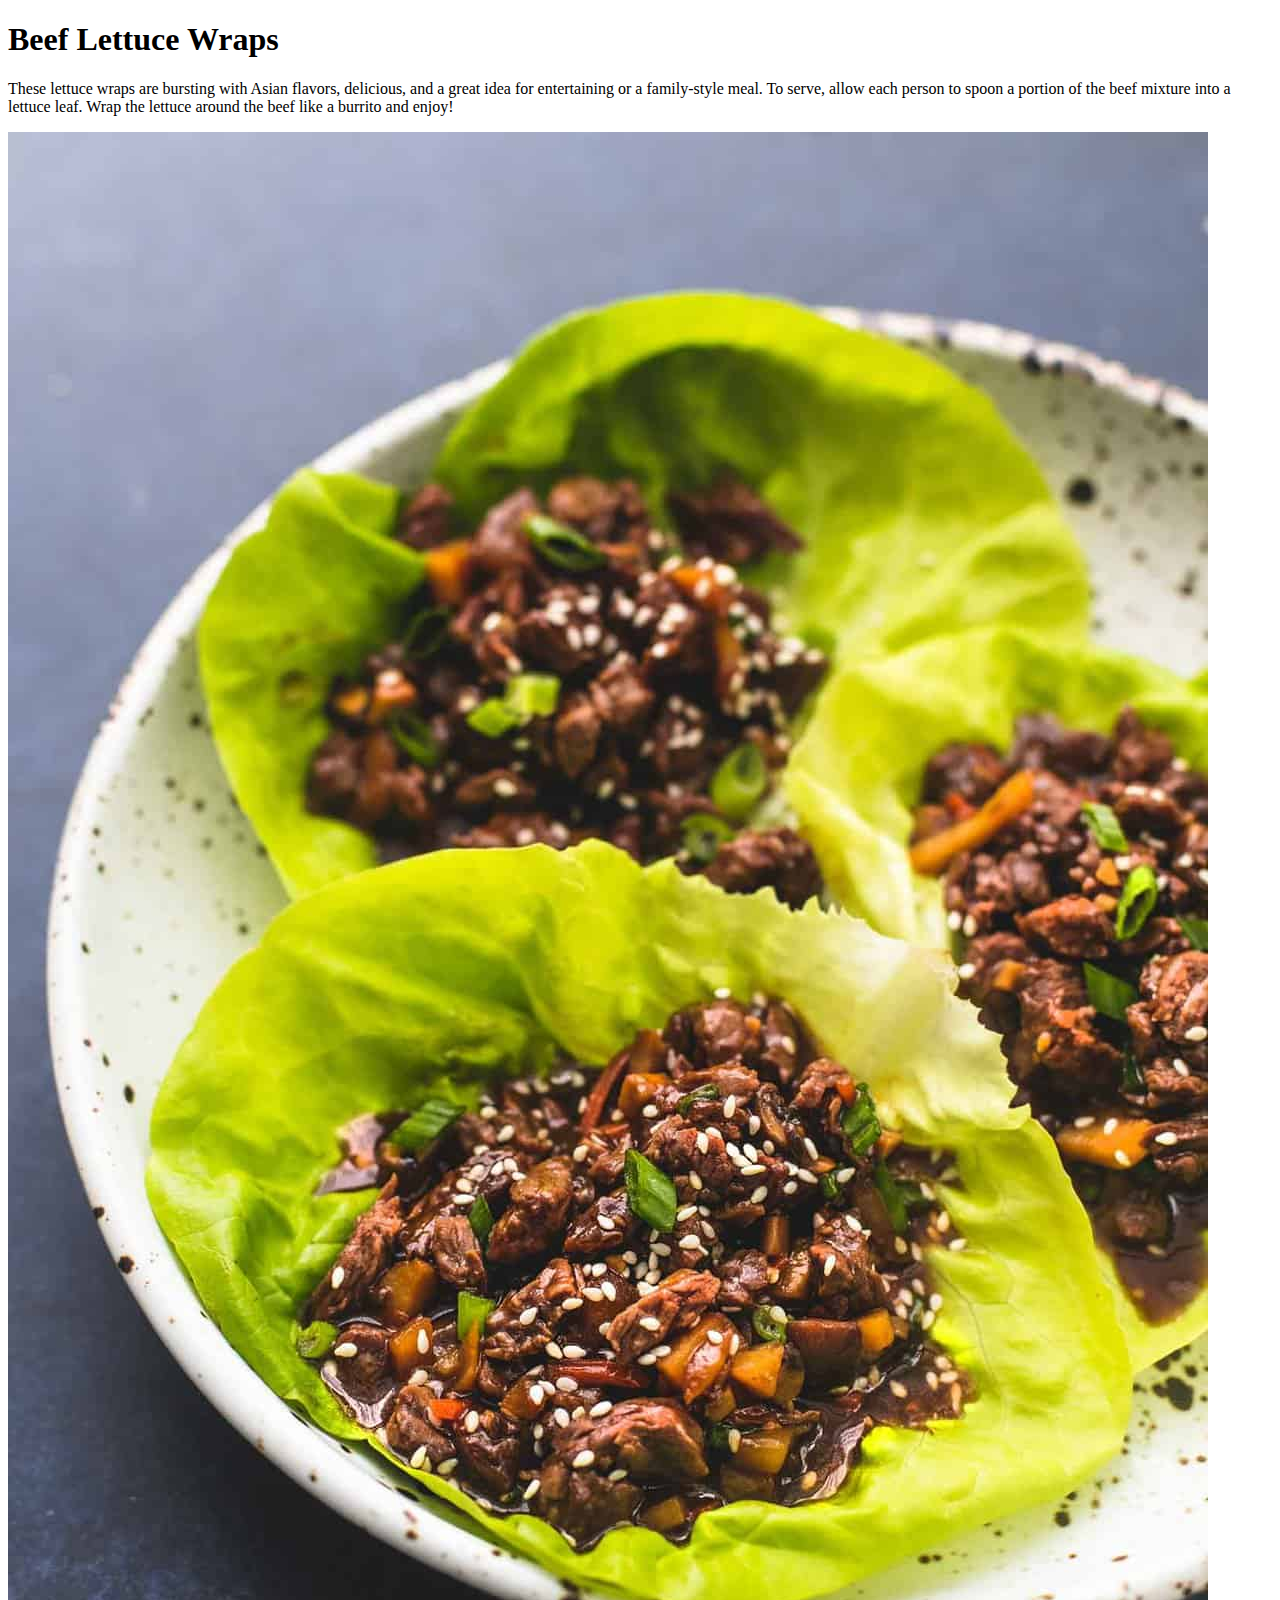
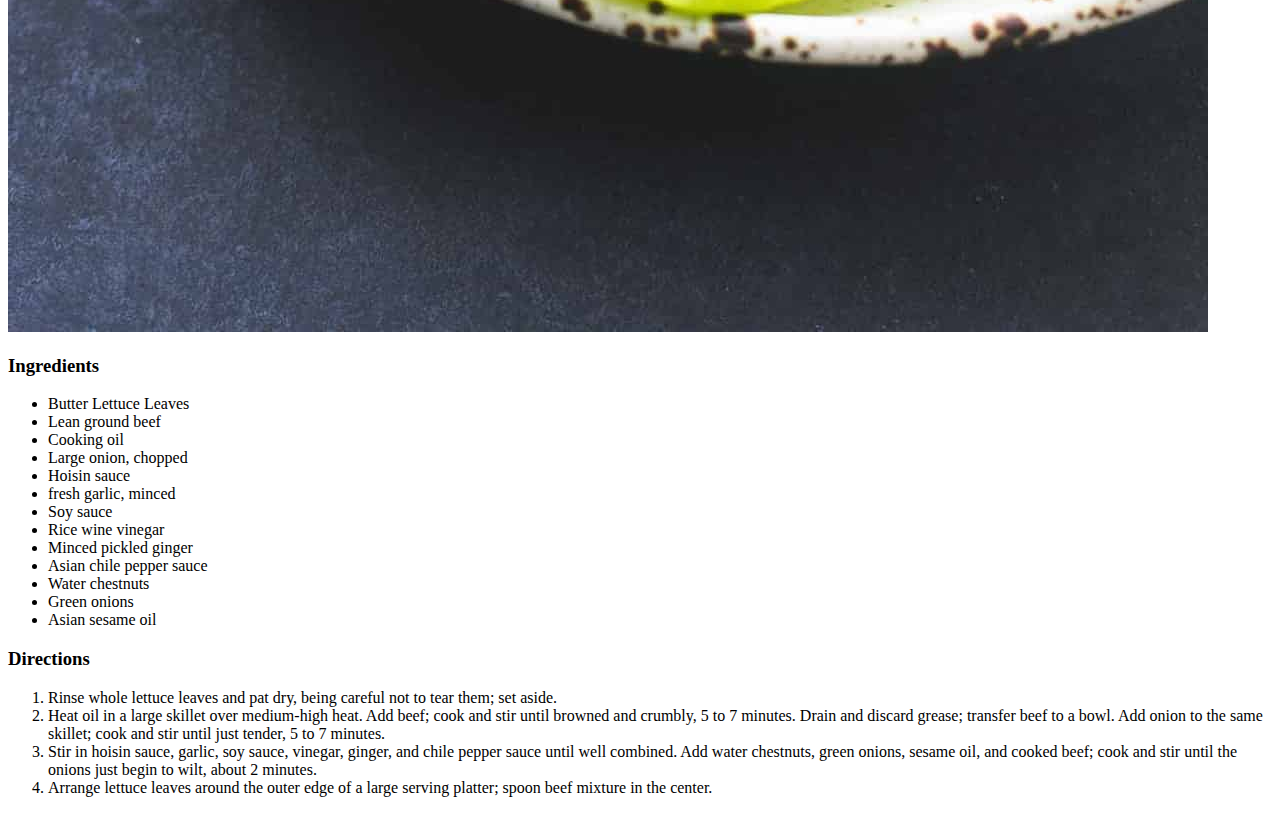
==== recipies/beef-lettuce-wrap.html @ bc553e92 "oops forgot to commit" ====
<!DOCTYPE html>
<html lang="en">
    <meta charset="UTF-8">
    <head>
        <title>Beef Lettuce Wrap</title>
    </head> 
    <body>
        <h1>Beef Lettuce Wraps</h1>
        <p>
            These lettuce wraps are bursting with Asian flavors, delicious, and a great idea for entertaining or a family-style meal. 
            To serve, allow each person to spoon a portion of the beef mixture into a lettuce leaf. 
            Wrap the lettuce around the beef like a burrito and enjoy!
        </p>
        <img src="/recipies/beeflettucewrap.jpg">
        <h3>Ingredients</h3>
        <ul>
            <li>Butter Lettuce Leaves</li>
            <li>Lean ground beef</li>
            <li>Cooking oil</li>
            <li>Large onion, chopped</li>
            <li>Hoisin sauce</li>
            <li>fresh garlic, minced</li>
            <li>Soy sauce</li>
            <li>Rice wine vinegar</li>
            <li>Minced pickled ginger</li>
            <li>Asian chile pepper sauce</li>
            <li>Water chestnuts</li>
            <li>Green onions</li>
            <li>Asian sesame oil</li>
        </ul>
        <h3>Directions</h3>
        <ol>
            <li>
                Rinse whole lettuce leaves and pat dry, being careful not to tear them; set aside.
            </li>
            <li>
                Heat oil in a large skillet over medium-high heat. Add beef; cook and stir until browned and crumbly, 5 to 7 minutes. 
                Drain and discard grease; transfer beef to a bowl. 
                Add onion to the same skillet; cook and stir until just tender, 5 to 7 minutes.
            </li>
            <li>
                Stir in hoisin sauce, garlic, soy sauce, vinegar, ginger, and chile pepper sauce until well combined. 
                Add water chestnuts, green onions, sesame oil, and cooked beef; cook and stir until the onions just begin to wilt, about 2 minutes.
            </li>
            <li>
                Arrange lettuce leaves around the outer edge of a large serving platter; spoon beef mixture in the center.
            </li>
        </ol>
    </body>
</html>
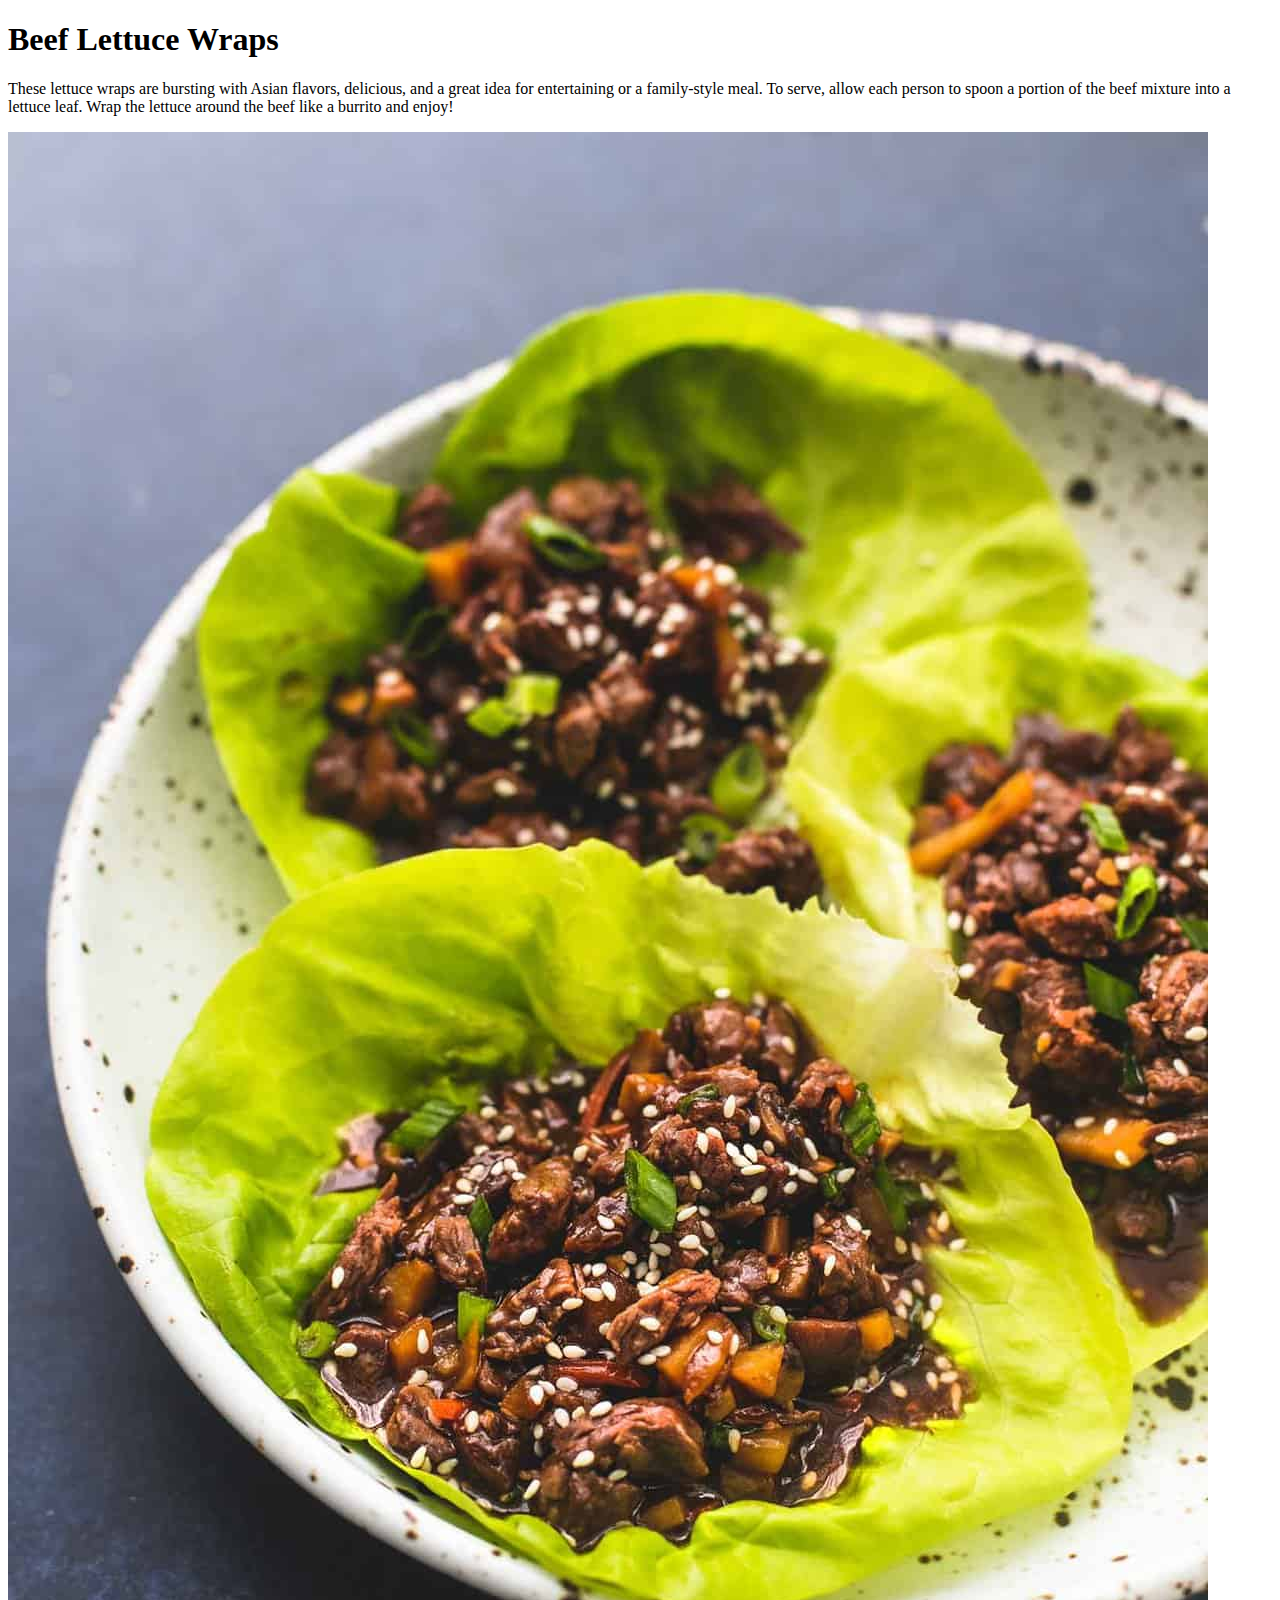
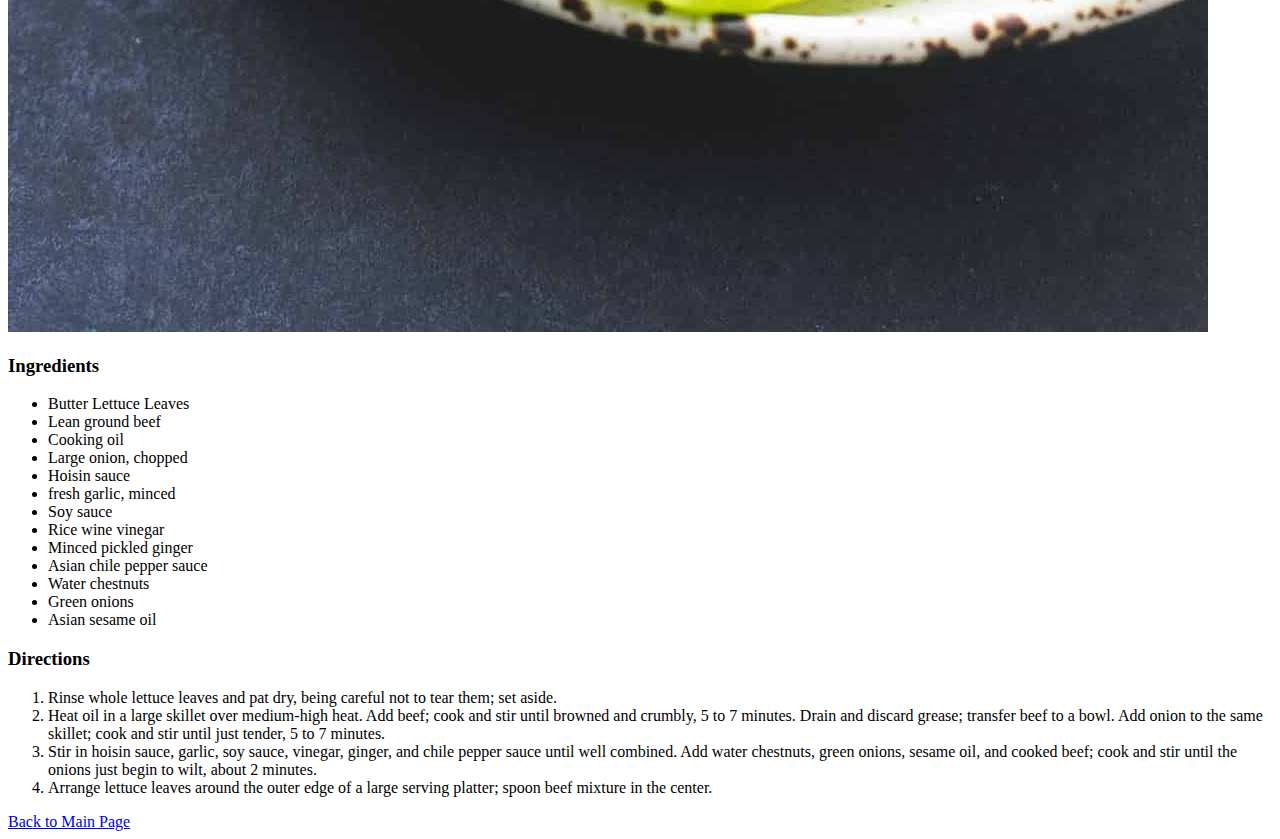
==== commit b1a31655: "added css" ====
--- a/recipies/beef-lettuce-wrap.html
+++ b/recipies/beef-lettuce-wrap.html
@@ -1,8 +1,9 @@
 <!DOCTYPE html>
 <html lang="en">
-    <meta charset="UTF-8">
     <head>
+        <meta charset="UTF-8">
         <title>Beef Lettuce Wrap</title>
+        <link rel="stylesheet" href="index.css" />
     </head> 
     <body>
         <h1>Beef Lettuce Wraps</h1>
@@ -46,5 +47,6 @@
                 Arrange lettuce leaves around the outer edge of a large serving platter; spoon beef mixture in the center.
             </li>
         </ol>
+        <a href="../index.html">Back to Main Page</a>
     </body>
 </html>
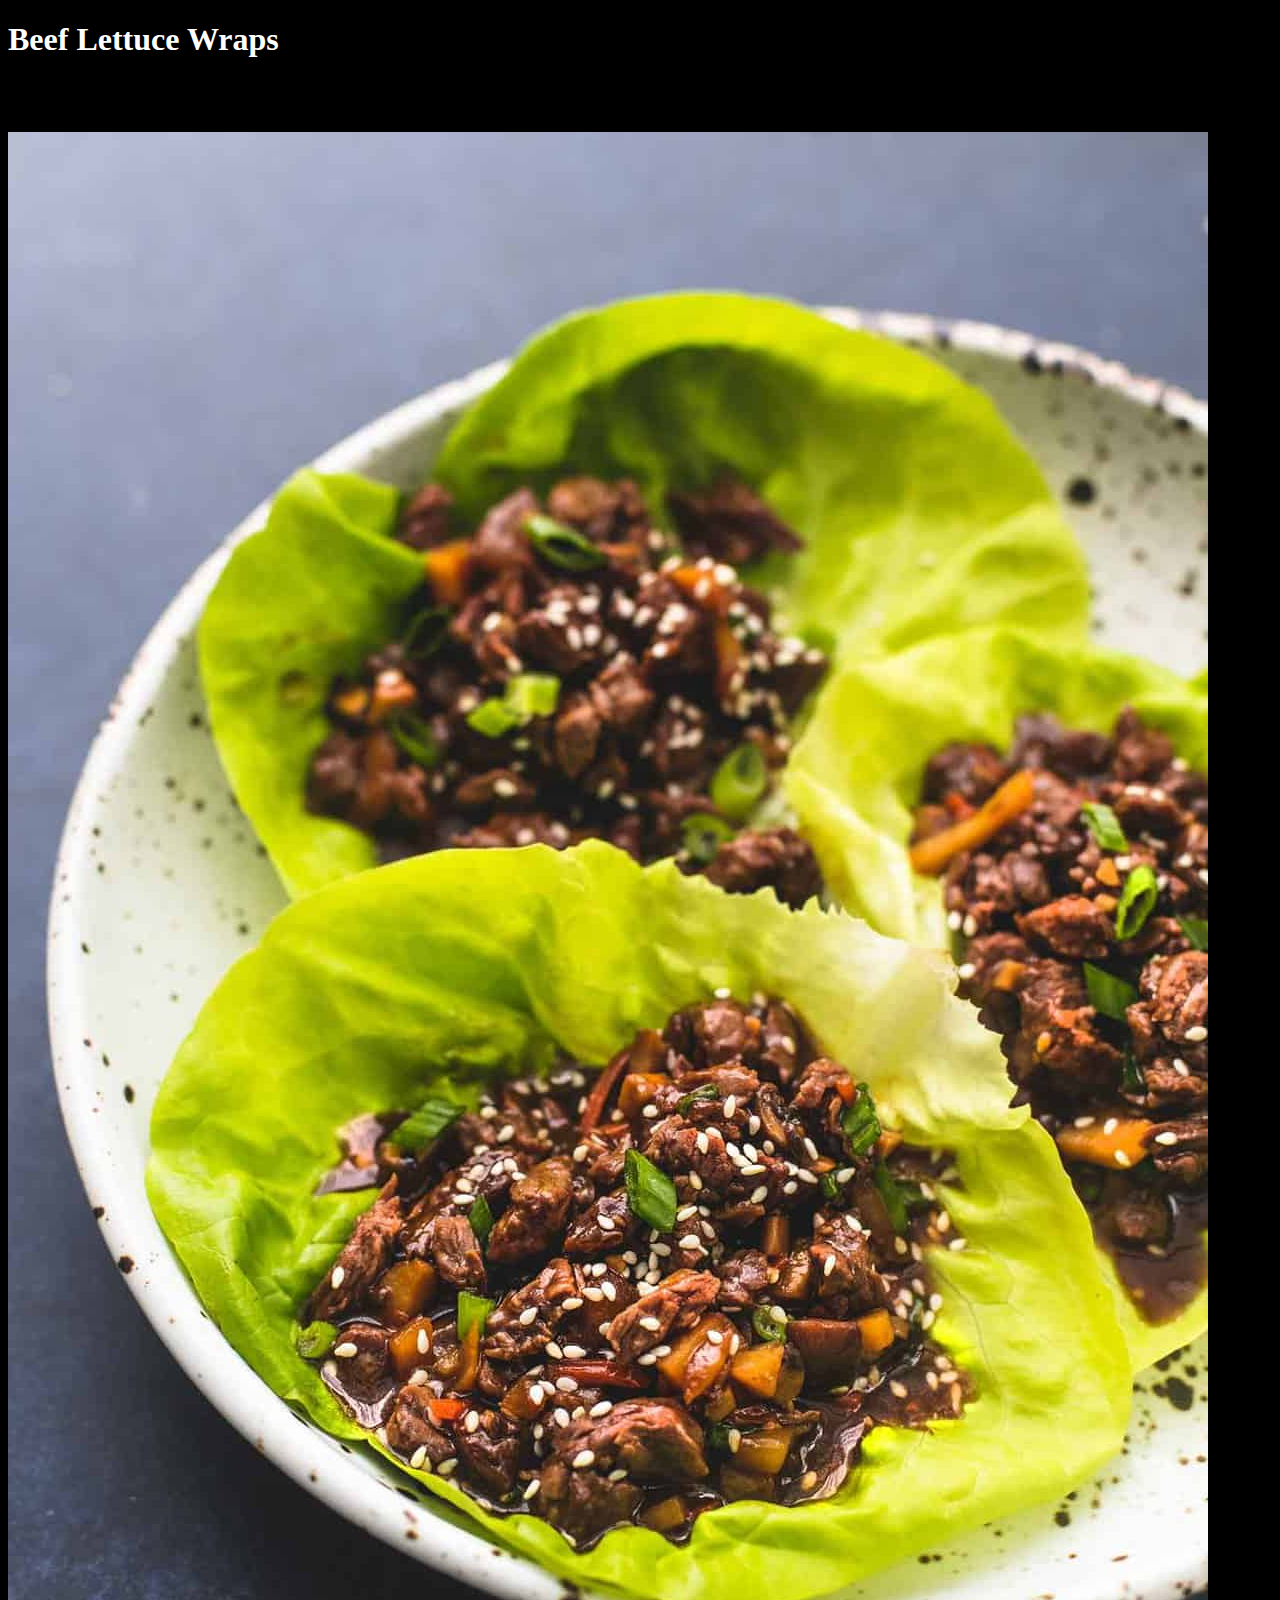
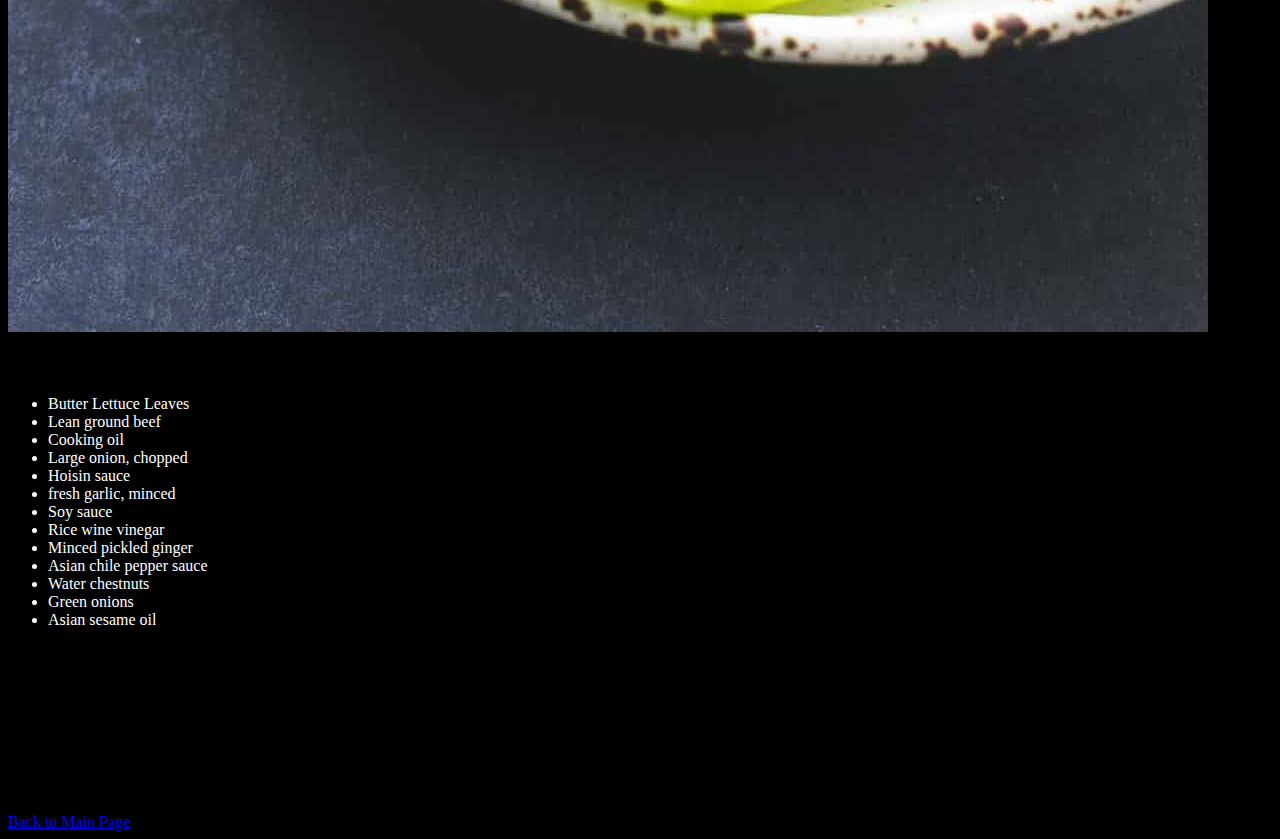
==== commit cd550dc9: "Adding style" ====
--- a/recipies/beef-lettuce-wrap.html
+++ b/recipies/beef-lettuce-wrap.html
@@ -3,7 +3,7 @@
     <head>
         <meta charset="UTF-8">
         <title>Beef Lettuce Wrap</title>
-        <link rel="stylesheet" href="index.css" />
+        <link rel="stylesheet" href="../index.css" />
     </head> 
     <body>
         <h1>Beef Lettuce Wraps</h1>
--- a/index.css
+++ b/index.css
@@ -0,0 +1,12 @@
+body {
+    background-color: black;
+}
+
+h1 {
+    color: white;
+}
+
+ul {
+    color: white;
+}
+
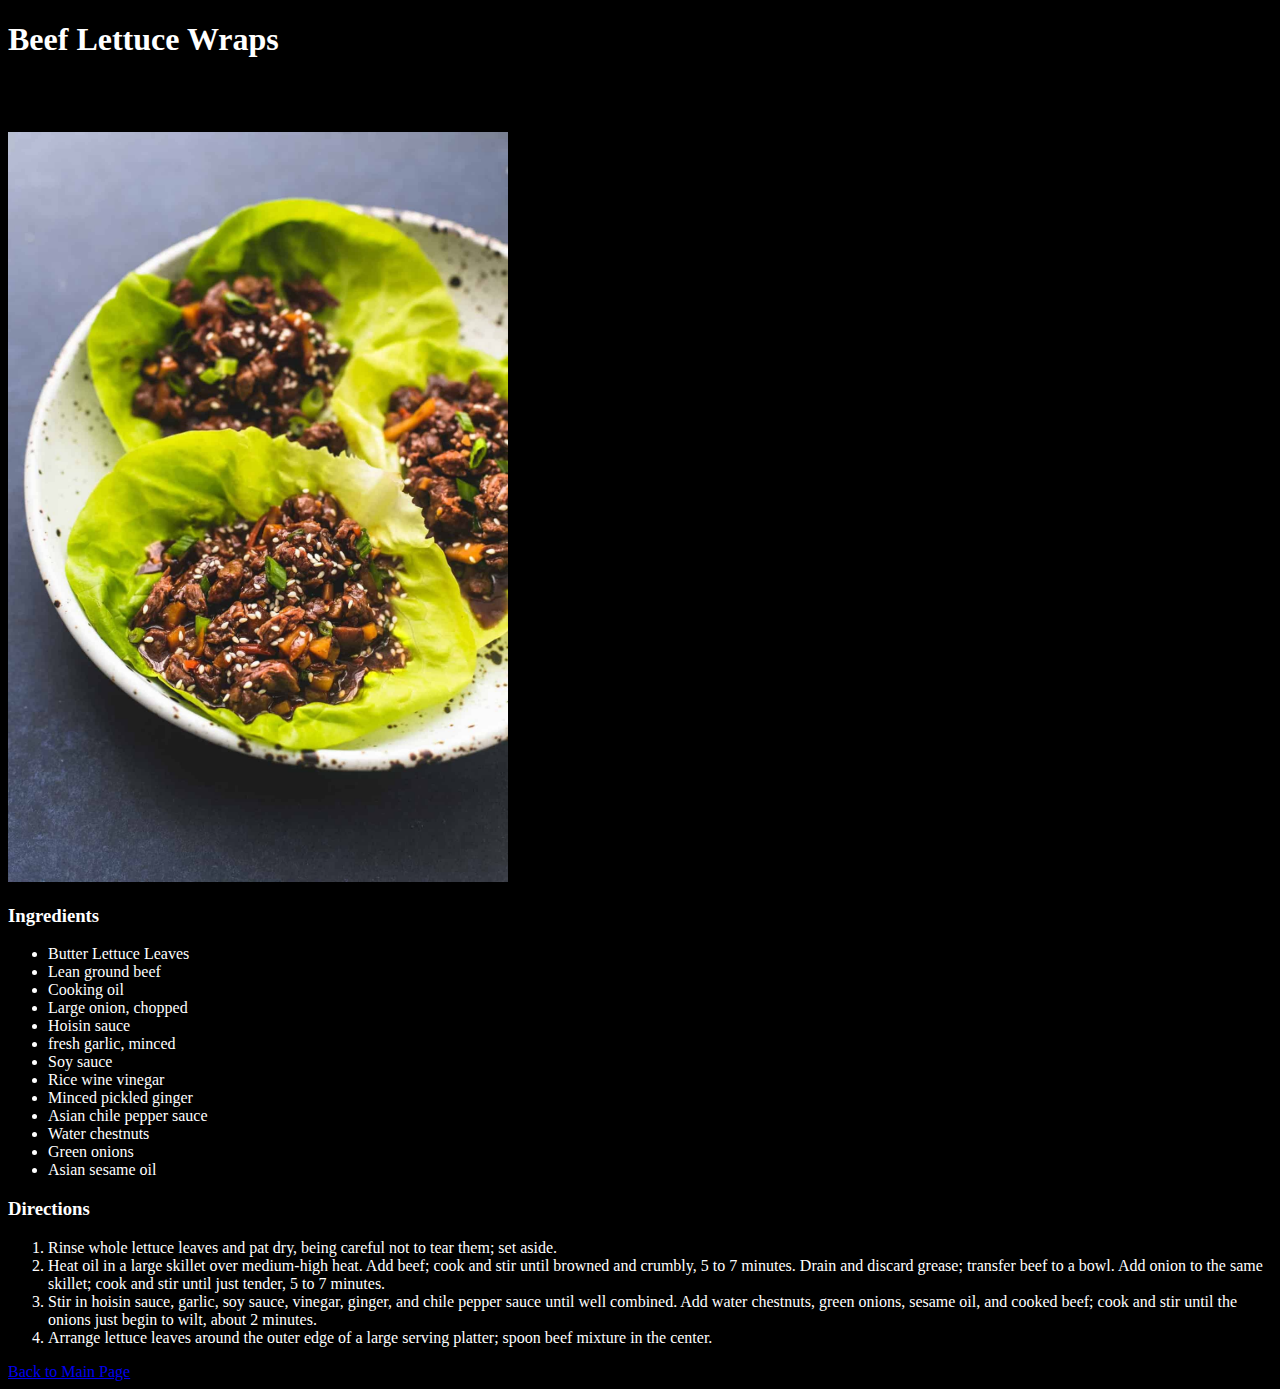
==== commit da4d5750: "more style" ====
--- a/recipies/beef-lettuce-wrap.html
+++ b/recipies/beef-lettuce-wrap.html
@@ -12,7 +12,7 @@
             To serve, allow each person to spoon a portion of the beef mixture into a lettuce leaf. 
             Wrap the lettuce around the beef like a burrito and enjoy!
         </p>
-        <img src="/recipies/beeflettucewrap.jpg">
+        <img src="/recipies/beeflettucewrap.jpg" class="pic">
         <h3>Ingredients</h3>
         <ul>
             <li>Butter Lettuce Leaves</li>
--- a/index.css
+++ b/index.css
@@ -2,11 +2,19 @@
     background-color: black;
 }
 
-h1 {
+h1, 
+h2, 
+h3 {
+    color: white;
+    font-weight: bolder;
+}
+
+ul,
+ol {
     color: white;
 }
 
-ul {
-    color: white;
-}
-
+img {
+    width: 500px;
+    height: auto;
+}